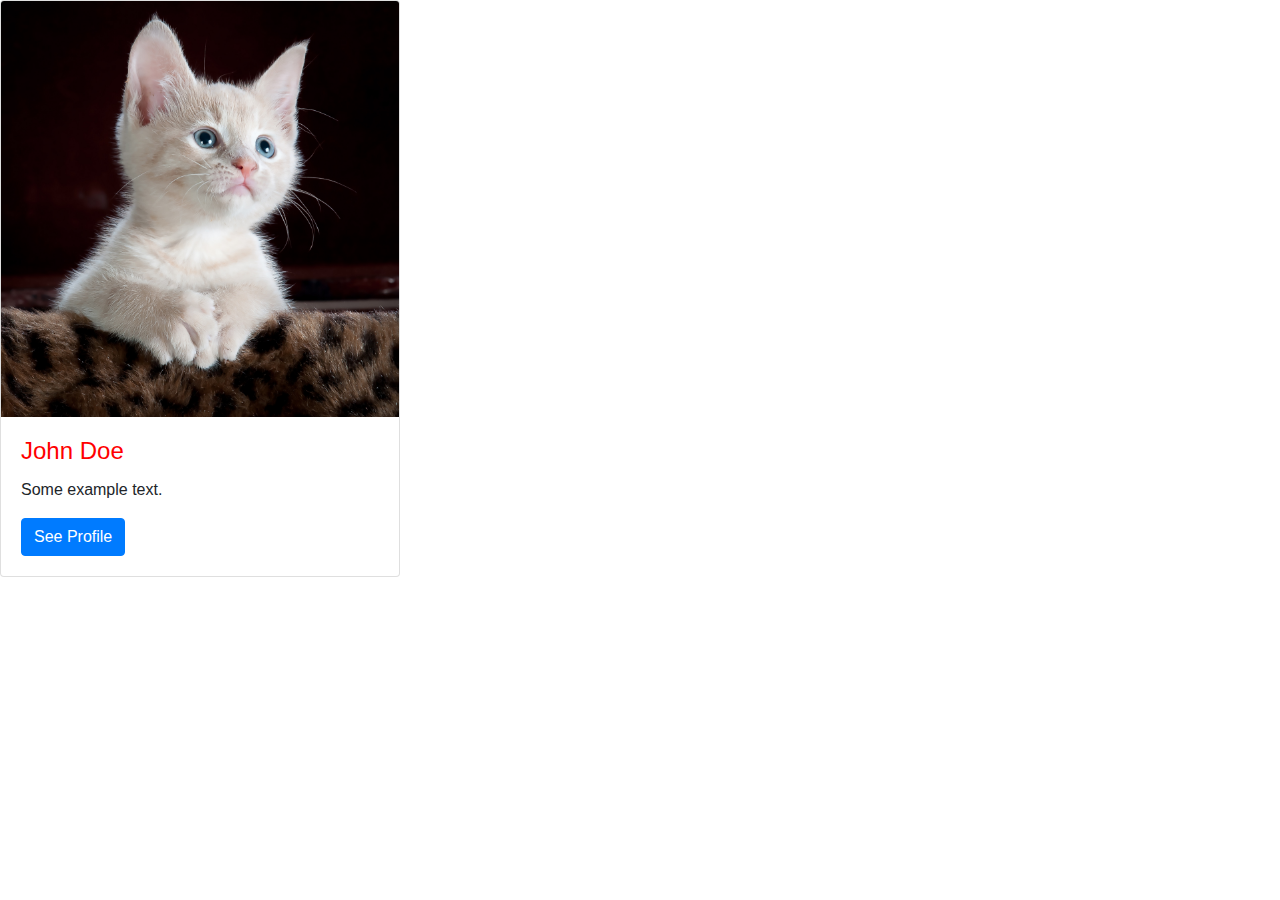
==== index.html @ e90fde04 "initial commit" ====
<!doctype html>
<html lang="en">

<head>
    <!-- Required meta tags -->
    <meta charset="utf-8">
    <meta name="viewport" content="width=device-width, initial-scale=1, shrink-to-fit=no">

    <!-- Bootstrap CSS -->
    <link rel="stylesheet" href="https://maxcdn.bootstrapcdn.com/bootstrap/4.0.0/css/bootstrap.min.css"
        integrity="sha384-Gn5384xqQ1aoWXA+058RXPxPg6fy4IWvTNh0E263XmFcJlSAwiGgFAW/dAiS6JXm" crossorigin="anonymous">
    <link rel="stylesheet" href="./index.css">

    <title>card!</title>
</head>

<body>
    <div class="card" style="width:400px">
        <img class="card-img-top" src="./img/cat.jpg" alt="Card image">
        <div class="card-body">
            <h4 class="card-title">John Doe</h4>
            <p class="card-text">Some example text.</p>
            <a href="#" class="btn btn-primary">See Profile</a>
        </div>
    </div>


    <!-- Optional JavaScript -->
    <!-- jQuery first, then Popper.js, then Bootstrap JS -->
    <script src="https://code.jquery.com/jquery-3.2.1.slim.min.js"
        integrity="sha384-KJ3o2DKtIkvYIK3UENzmM7KCkRr/rE9/Qpg6aAZGJwFDMVNA/GpGFF93hXpG5KkN" crossorigin="anonymous">
    </script>
    <script src="https://cdnjs.cloudflare.com/ajax/libs/popper.js/1.12.9/umd/popper.min.js"
        integrity="sha384-ApNbgh9B+Y1QKtv3Rn7W3mgPxhU9K/ScQsAP7hUibX39j7fakFPskvXusvfa0b4Q" crossorigin="anonymous">
    </script>
    <script src="https://maxcdn.bootstrapcdn.com/bootstrap/4.0.0/js/bootstrap.min.js"
        integrity="sha384-JZR6Spejh4U02d8jOt6vLEHfe/JQGiRRSQQxSfFWpi1MquVdAyjUar5+76PVCmYl" crossorigin="anonymous">

    </script>
    <script src="./index.js"></script>
</body>

</html>
---- index.css ----
.card-title {
    color: red;
}
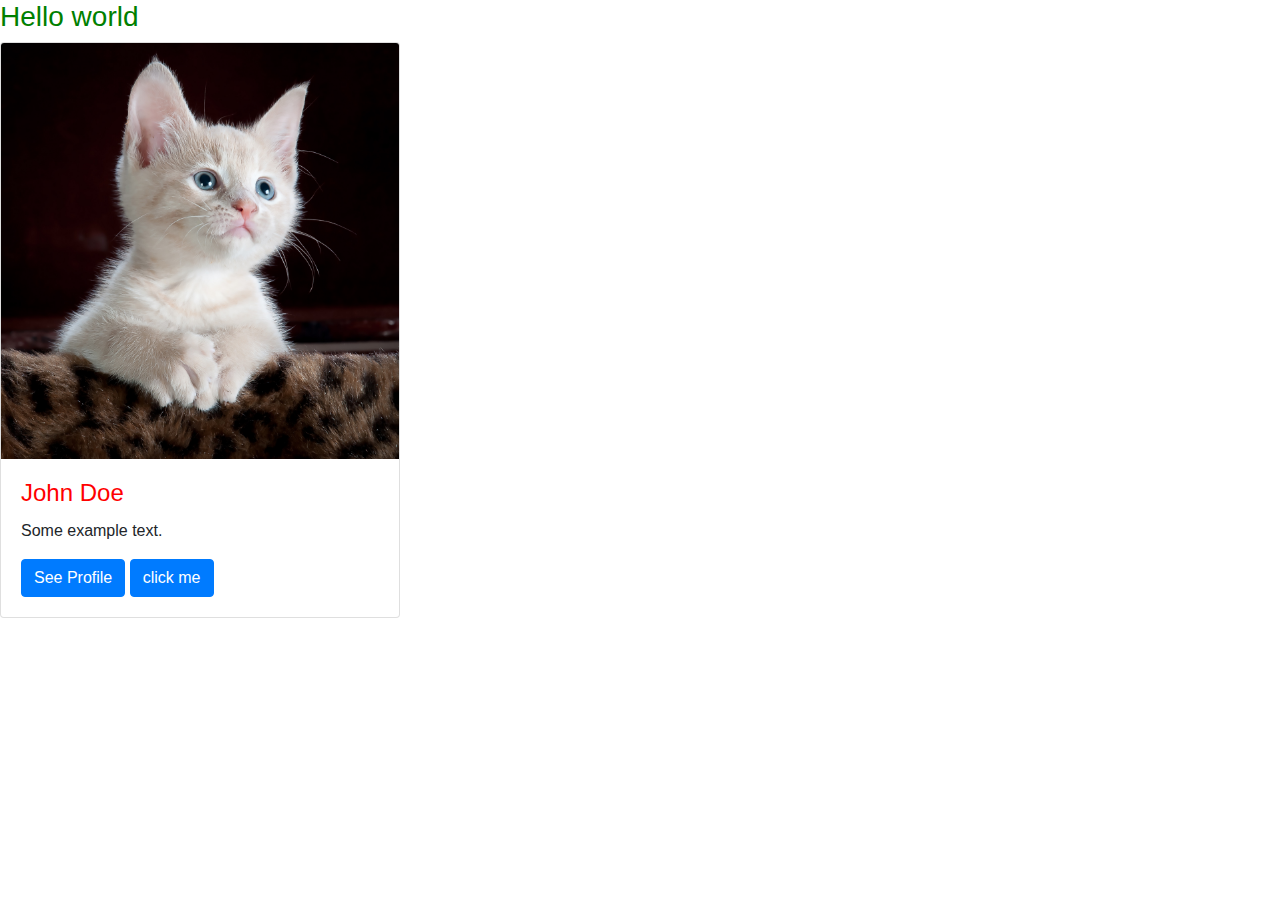
==== commit 17527eae: "add ignore file" ====
--- a/index.html
+++ b/index.html
@@ -15,12 +15,14 @@
 </head>
 
 <body>
+    <h3 id="myworld">Hello world</h3>
     <div class="card" style="width:400px">
         <img class="card-img-top" src="./img/cat.jpg" alt="Card image">
         <div class="card-body">
             <h4 class="card-title">John Doe</h4>
             <p class="card-text">Some example text.</p>
             <a href="#" class="btn btn-primary">See Profile</a>
+            <button class="btn btn-primary">click me</button>
         </div>
     </div>
 
--- a/index.css
+++ b/index.css
@@ -1,3 +1,7 @@
 .card-title {
     color: red;
+}
+
+#myworld {
+    color: green;
 }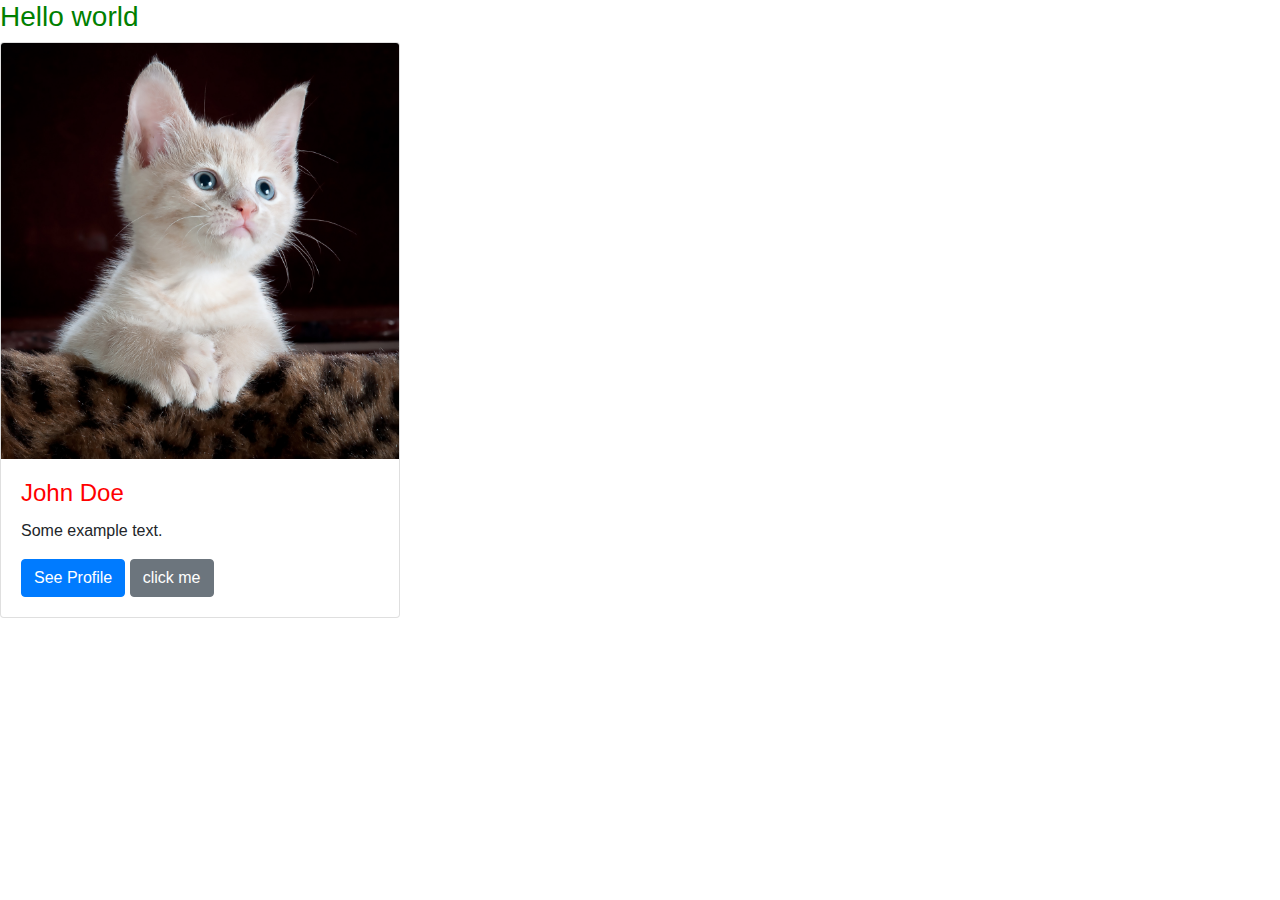
==== commit 657a150c: "button color change" ====
--- a/index.html
+++ b/index.html
@@ -22,7 +22,7 @@
             <h4 class="card-title">John Doe</h4>
             <p class="card-text">Some example text.</p>
             <a href="#" class="btn btn-primary">See Profile</a>
-            <button class="btn btn-primary">click me</button>
+            <button class="btn btn-secondary">click me</button>
         </div>
     </div>
 
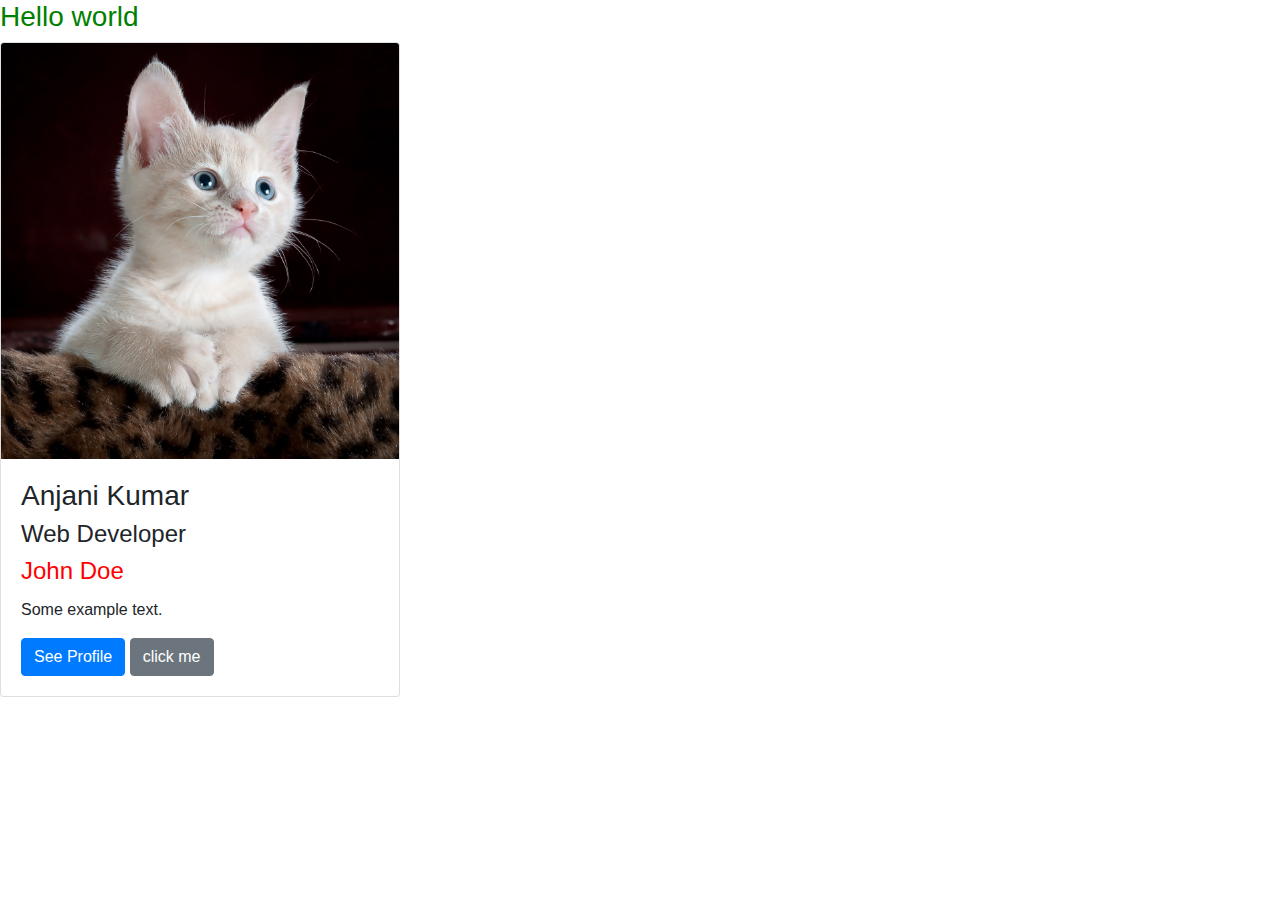
==== commit cea5f85a: "new heading add" ====
--- a/index.html
+++ b/index.html
@@ -19,6 +19,8 @@
     <div class="card" style="width:400px">
         <img class="card-img-top" src="./img/cat.jpg" alt="Card image">
         <div class="card-body">
+            <h3>Anjani Kumar</h3>
+            <h4>Web Developer</h4>
             <h4 class="card-title">John Doe</h4>
             <p class="card-text">Some example text.</p>
             <a href="#" class="btn btn-primary">See Profile</a>
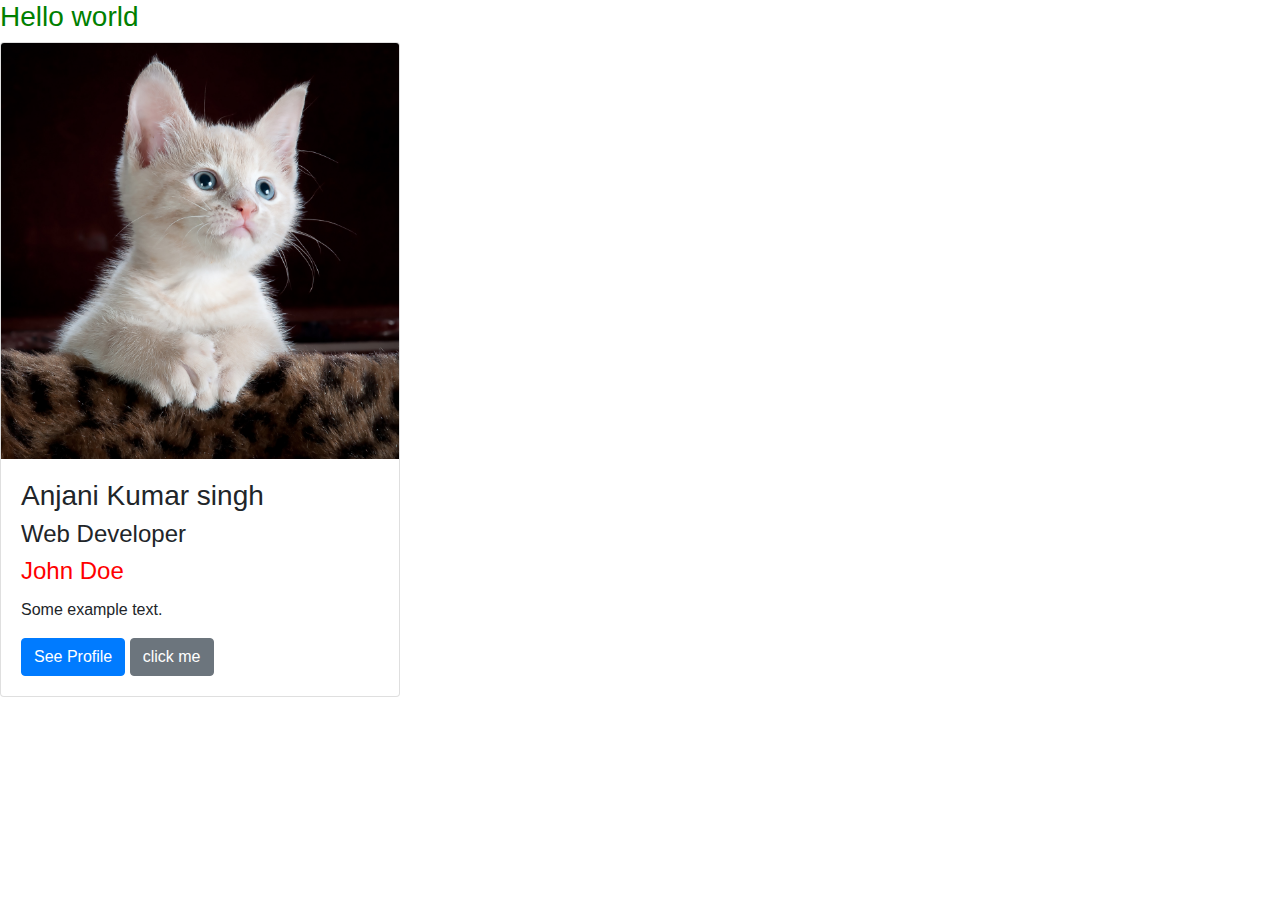
==== commit 9290ea45: "some changes" ====
--- a/index.html
+++ b/index.html
@@ -19,7 +19,7 @@
     <div class="card" style="width:400px">
         <img class="card-img-top" src="./img/cat.jpg" alt="Card image">
         <div class="card-body">
-            <h3>Anjani Kumar</h3>
+            <h3>Anjani Kumar singh</h3>
             <h4>Web Developer</h4>
             <h4 class="card-title">John Doe</h4>
             <p class="card-text">Some example text.</p>
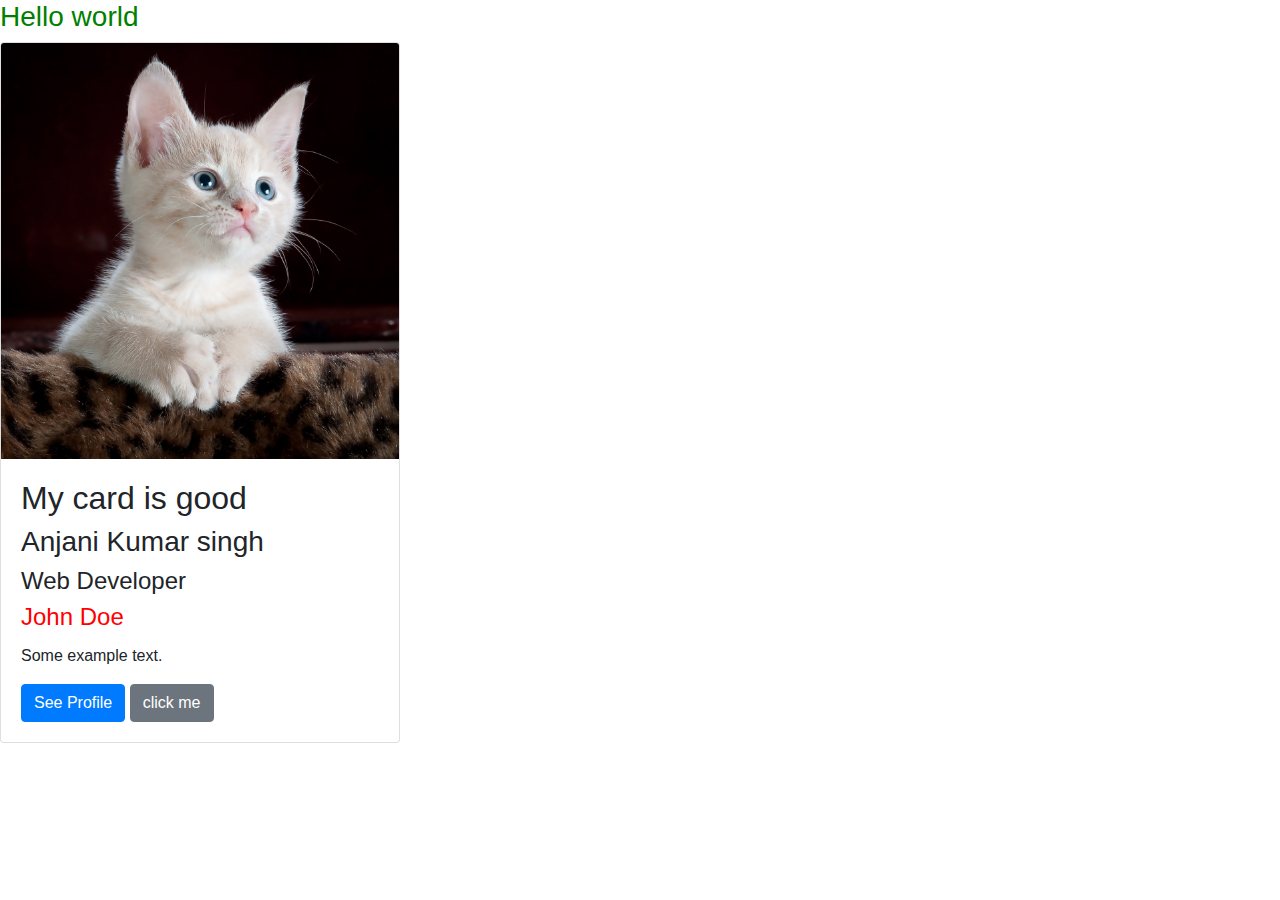
==== commit fea08f31: "add new heading" ====
--- a/index.html
+++ b/index.html
@@ -19,6 +19,7 @@
     <div class="card" style="width:400px">
         <img class="card-img-top" src="./img/cat.jpg" alt="Card image">
         <div class="card-body">
+            <h2>My card is good</h2>
             <h3>Anjani Kumar singh</h3>
             <h4>Web Developer</h4>
             <h4 class="card-title">John Doe</h4>
